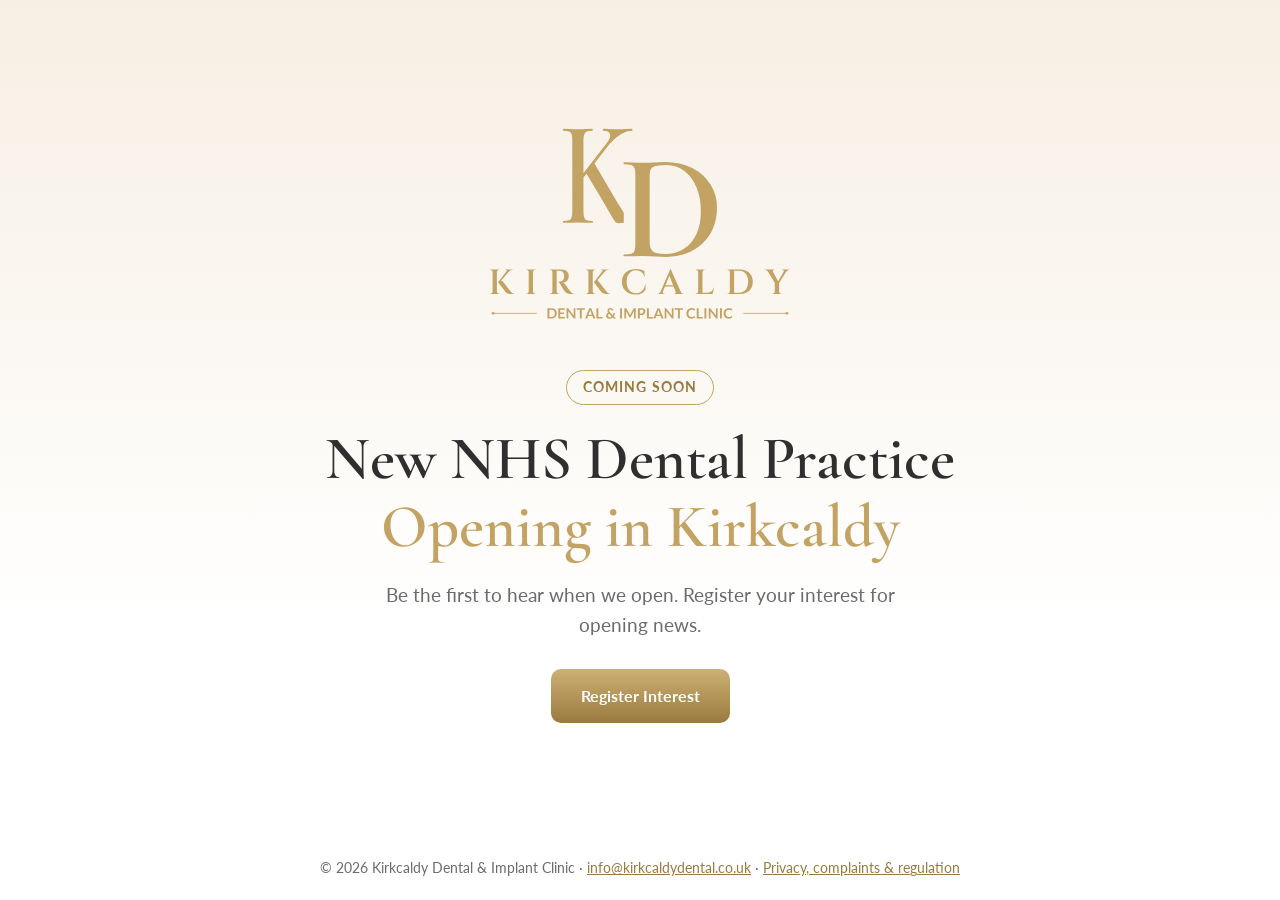
==== site/index.html @ 482598f6 "Switch everything to kirkcaldydental.co.uk Website, register page, privacy page, thank-you emails, l" ====
<!DOCTYPE html>
<html lang="en-GB">
<head>
<meta charset="utf-8">
<meta name="viewport" content="width=device-width, initial-scale=1">
<title>Kirkcaldy Dental &amp; Implant Clinic – New NHS Dental Practice Opening in Kirkcaldy</title>
<meta name="description" content="Kirkcaldy Dental & Implant Clinic is a new NHS dental practice opening soon in Kirkcaldy, Fife.">
<link rel="icon" href="assets/favicon.png">
<link rel="preconnect" href="https://fonts.googleapis.com">
<link rel="preconnect" href="https://fonts.gstatic.com" crossorigin>
<link href="https://fonts.googleapis.com/css2?family=Cormorant+Garamond:wght@600&family=Lato:wght@400;700&display=swap" rel="stylesheet">
<style>
  :root { --gold: #c3a363; --gold-dark: #9a7a3f; --soft: #f6efe3; --ink: #2f2f2f; --muted: #6b6b6b; }
  * { box-sizing: border-box; }
  html, body { height: 100%; }
  body { margin: 0; font-family: "Lato", system-ui, sans-serif; color: var(--ink); line-height: 1.6;
         background: linear-gradient(180deg, var(--soft), #fff 70%); display: flex; flex-direction: column; }
  main { flex: 1; display: flex; align-items: center; justify-content: center; text-align: center; padding: 56px 20px; }
  .inner { max-width: 720px; }
  img.logo { width: min(340px, 72vw); height: auto; margin-bottom: 32px; }
  .badge { display: inline-block; border: 1px solid var(--gold); color: var(--gold-dark); border-radius: 999px; padding: 6px 16px;
           font-size: .85rem; font-weight: 700; letter-spacing: .08em; text-transform: uppercase; margin-bottom: 20px; }
  h1 { font-family: "Cormorant Garamond", Georgia, serif; font-weight: 600; line-height: 1.12; margin: 0 0 18px; font-size: clamp(2.3rem, 6.5vw, 3.8rem); }
  h1 span { color: var(--gold); }
  p.lead { font-size: 1.2rem; color: var(--muted); margin: 0 auto; max-width: 560px; }
  a.cta { display: inline-block; margin-top: 28px; padding: 14px 30px; border-radius: 10px; color: #fff; font-weight: 700; text-decoration: none;
          background: linear-gradient(180deg, #cdb074, var(--gold-dark)); }
  footer { text-align: center; padding: 20px; font-size: .85rem; color: var(--muted); }
  footer a { color: var(--gold-dark); }
</style>
</head>
<body>
<main>
  <div class="inner">
    <img class="logo" src="assets/logo-stacked.svg" alt="Kirkcaldy Dental &amp; Implant Clinic">
    <div><span class="badge">Coming soon</span></div>
    <h1>New NHS Dental Practice<br><span>Opening in Kirkcaldy</span></h1>
    <p class="lead">Be the first to hear when we open. Register your interest for opening news.</p>
    <a class="cta" href="register/">Register Interest</a>
  </div>
</main>
<footer>
  © 2026 Kirkcaldy Dental &amp; Implant Clinic · <a href="mailto:info@kirkcaldydental.co.uk">info@kirkcaldydental.co.uk</a> · <a href="privacy.html">Privacy, complaints &amp; regulation</a>
</footer>
</body>
</html>
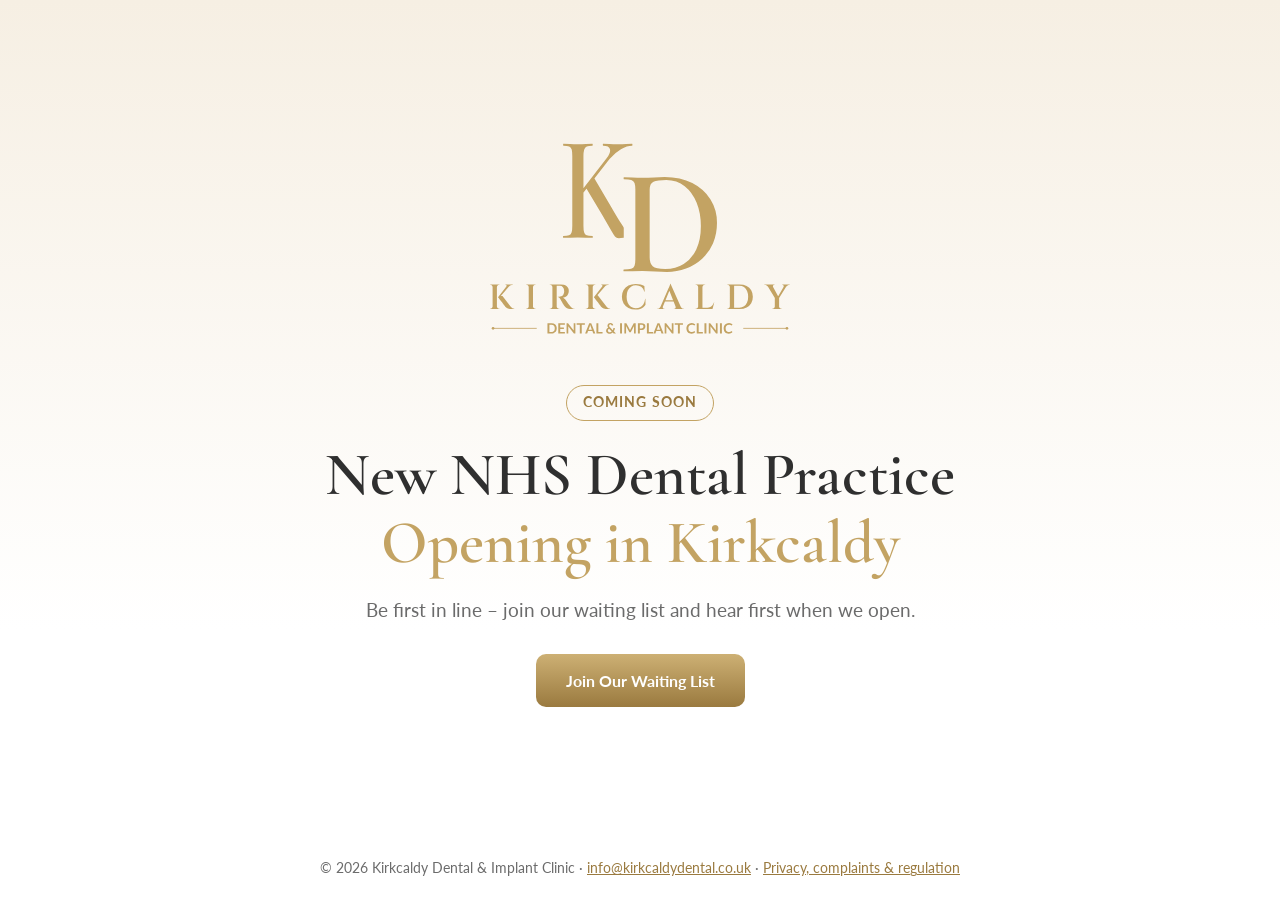
==== commit 0a934e85: "Leaflet, website and thank-you email: waiting-list wording to match the banner Co-Authored-By: Claud" ====
--- a/site/index.html
+++ b/site/index.html
@@ -35,8 +35,8 @@
     <img class="logo" src="assets/logo-stacked.svg" alt="Kirkcaldy Dental &amp; Implant Clinic">
     <div><span class="badge">Coming soon</span></div>
     <h1>New NHS Dental Practice<br><span>Opening in Kirkcaldy</span></h1>
-    <p class="lead">Be the first to hear when we open. Register your interest for opening news.</p>
-    <a class="cta" href="register/">Register Interest</a>
+    <p class="lead">Be first in line – join our waiting list and hear first when we open.</p>
+    <a class="cta" href="register/">Join Our Waiting List</a>
   </div>
 </main>
 <footer>
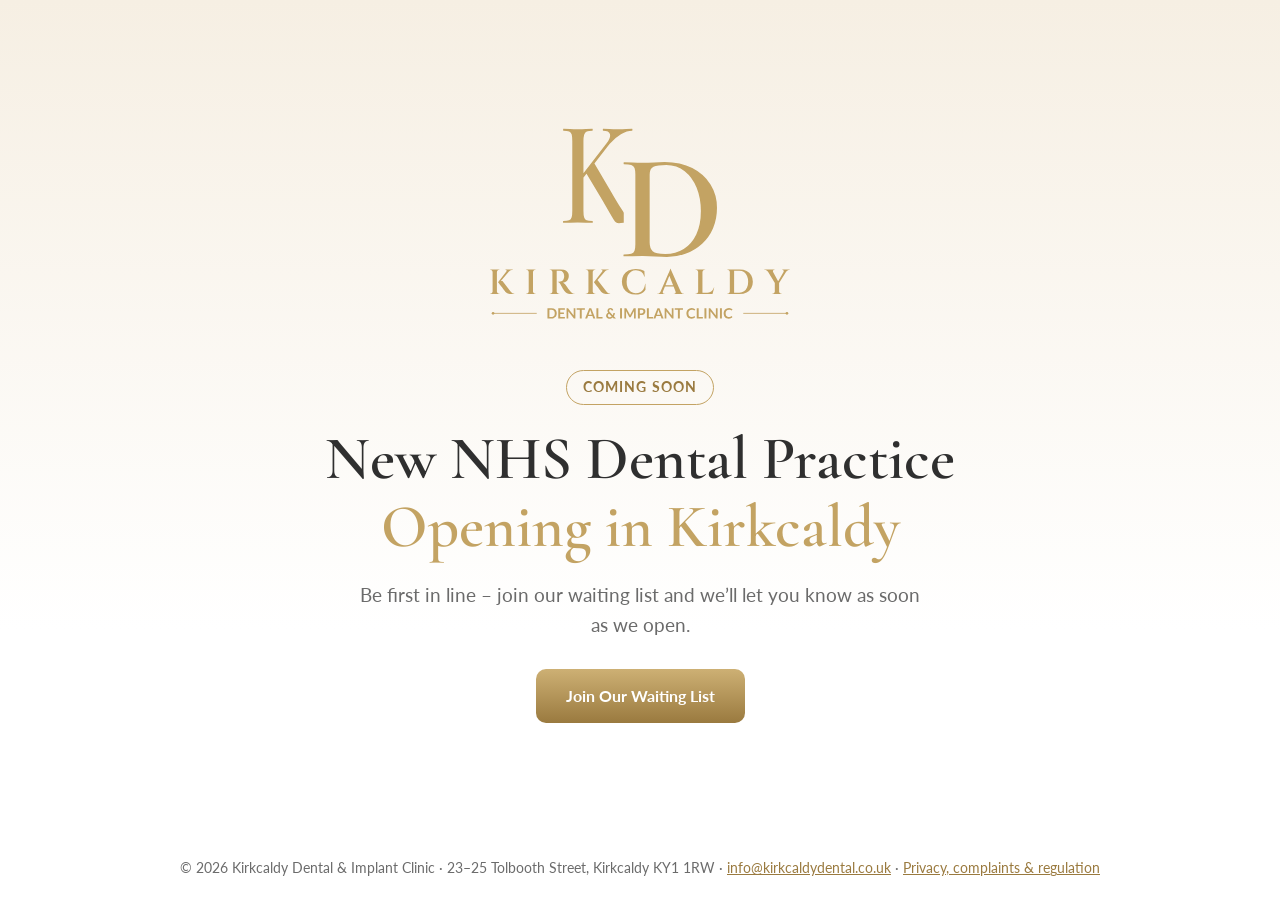
==== commit 18a9e85f: "Website: full address in footer and privacy page; replace 'hear first' wording Co-Authored-By: Claud" ====
--- a/site/index.html
+++ b/site/index.html
@@ -35,12 +35,12 @@
     <img class="logo" src="assets/logo-stacked.svg" alt="Kirkcaldy Dental &amp; Implant Clinic">
     <div><span class="badge">Coming soon</span></div>
     <h1>New NHS Dental Practice<br><span>Opening in Kirkcaldy</span></h1>
-    <p class="lead">Be first in line – join our waiting list and hear first when we open.</p>
+    <p class="lead">Be first in line – join our waiting list and we’ll let you know as soon as we open.</p>
     <a class="cta" href="register/">Join Our Waiting List</a>
   </div>
 </main>
 <footer>
-  © 2026 Kirkcaldy Dental &amp; Implant Clinic · <a href="mailto:info@kirkcaldydental.co.uk">info@kirkcaldydental.co.uk</a> · <a href="privacy.html">Privacy, complaints &amp; regulation</a>
+  © 2026 Kirkcaldy Dental &amp; Implant Clinic · 23–25 Tolbooth Street, Kirkcaldy KY1 1RW · <a href="mailto:info@kirkcaldydental.co.uk">info@kirkcaldydental.co.uk</a> · <a href="privacy.html">Privacy, complaints &amp; regulation</a>
 </footer>
 </body>
 </html>
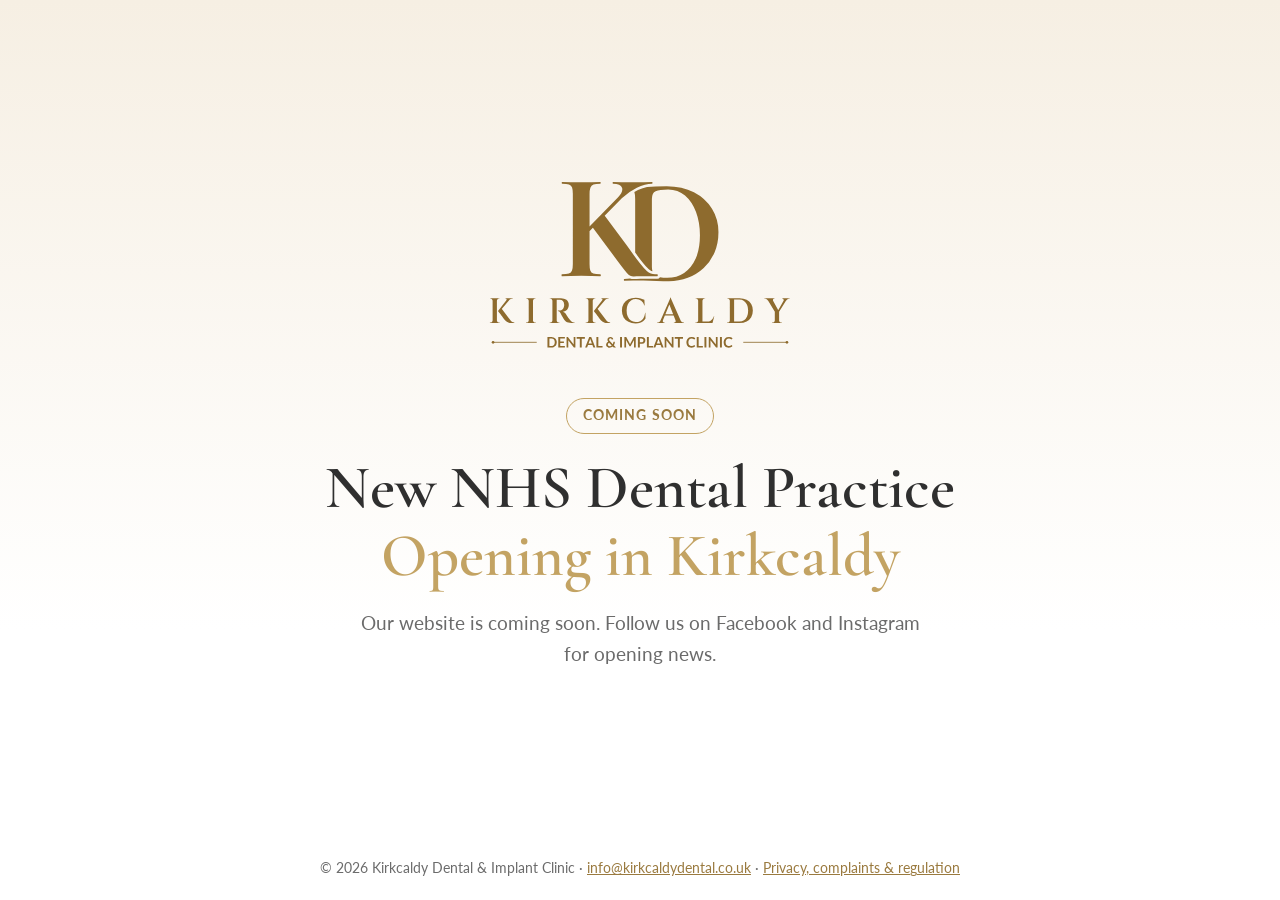
==== commit 5f4a43c1: "Website go-live fixes: short sign-up form, QR short links, legal wording - register/: short form (na" ====
--- a/site/index.html
+++ b/site/index.html
@@ -23,8 +23,6 @@
   h1 { font-family: "Cormorant Garamond", Georgia, serif; font-weight: 600; line-height: 1.12; margin: 0 0 18px; font-size: clamp(2.3rem, 6.5vw, 3.8rem); }
   h1 span { color: var(--gold); }
   p.lead { font-size: 1.2rem; color: var(--muted); margin: 0 auto; max-width: 560px; }
-  a.cta { display: inline-block; margin-top: 28px; padding: 14px 30px; border-radius: 10px; color: #fff; font-weight: 700; text-decoration: none;
-          background: linear-gradient(180deg, #cdb074, var(--gold-dark)); }
   footer { text-align: center; padding: 20px; font-size: .85rem; color: var(--muted); }
   footer a { color: var(--gold-dark); }
 </style>
@@ -35,12 +33,22 @@
     <img class="logo" src="assets/logo-stacked.svg" alt="Kirkcaldy Dental &amp; Implant Clinic">
     <div><span class="badge">Coming soon</span></div>
     <h1>New NHS Dental Practice<br><span>Opening in Kirkcaldy</span></h1>
-    <p class="lead">Be first in line – join our waiting list and we’ll let you know as soon as we open.</p>
-    <a class="cta" href="register/">Join Our Waiting List</a>
+    <p class="lead">Our website is coming soon. Follow us on Facebook and Instagram for opening news.</p>
   </div>
 </main>
 <footer>
-  © 2026 Kirkcaldy Dental &amp; Implant Clinic · 23–25 Tolbooth Street, Kirkcaldy KY1 1RW · <a href="mailto:info@kirkcaldydental.co.uk">info@kirkcaldydental.co.uk</a> · <a href="privacy.html">Privacy, complaints &amp; regulation</a>
+  © 2026 Kirkcaldy Dental &amp; Implant Clinic · <a href="mailto:info@kirkcaldydental.co.uk">info@kirkcaldydental.co.uk</a> · <a href="privacy.html">Privacy, complaints &amp; regulation</a>
 </footer>
+<script>
+  // Counts home-page visits by source (?src=fb-page, ig-bio …; default "home"). Only the tag and a random
+  // per-page-load ID are sent: no cookies, nothing personal. Paste the same /exec URL as in register/index.html.
+  (function () {
+    var ENDPOINT = "PASTE_APPS_SCRIPT_URL_HERE";
+    if (!/^https:\/\/script\.google\.com\/macros\/s\/[^\/]+\/exec$/.test(ENDPOINT)) return;
+    var src = new URLSearchParams(location.search).get("src") || "home";
+    var vid = Math.random().toString(36).slice(2, 10) + Date.now().toString(36);
+    try { fetch(ENDPOINT, { method: "POST", mode: "no-cors", body: new URLSearchParams({ action: "visit", source: src, vid: vid }) }); } catch (e) {}
+  })();
+</script>
 </body>
 </html>
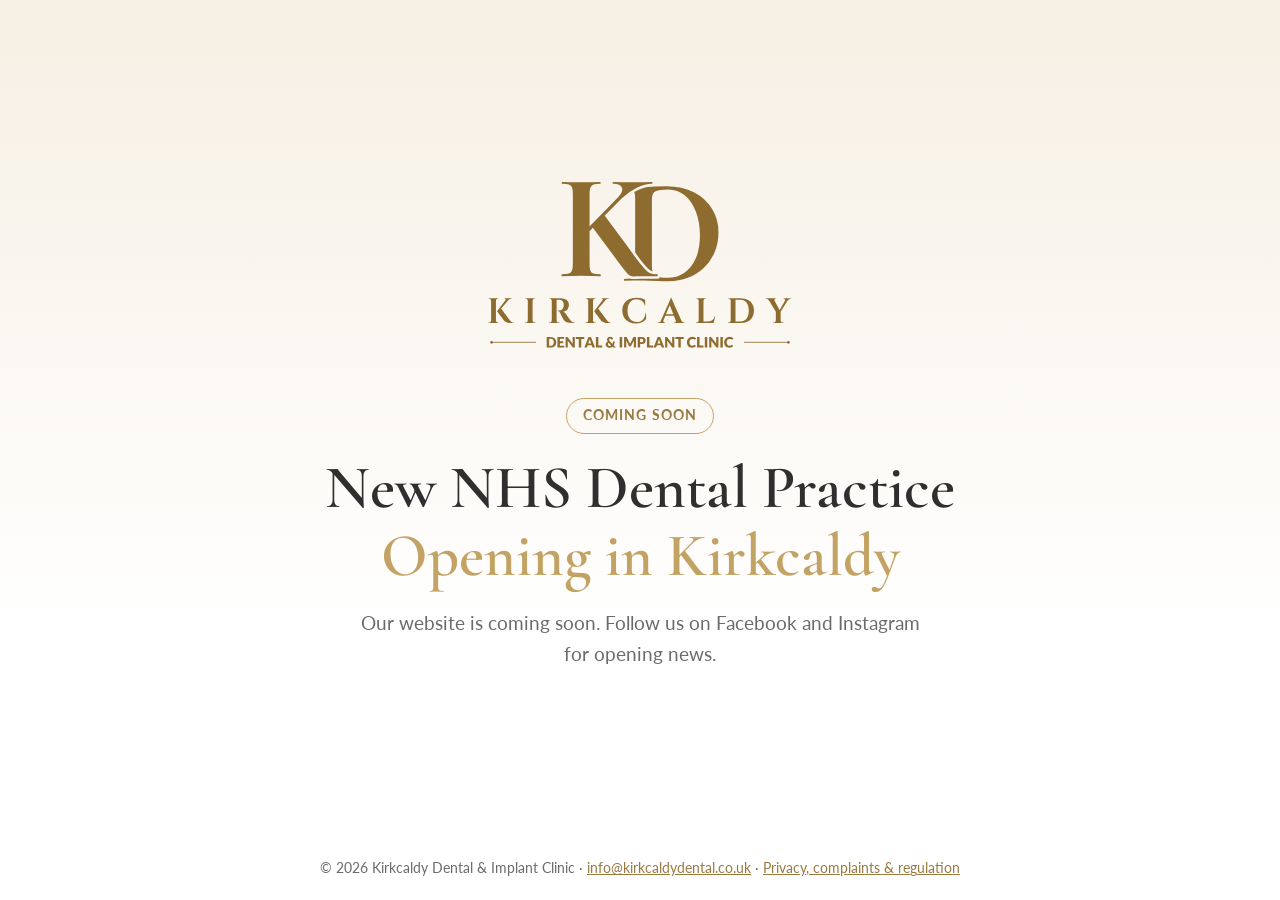
==== commit 5514e926: "Clean URLs: privacy page at /privacy/ (old /privacy.html redirects); links no longer show .html Co-A" ====
--- a/site/index.html
+++ b/site/index.html
@@ -37,7 +37,7 @@
   </div>
 </main>
 <footer>
-  © 2026 Kirkcaldy Dental &amp; Implant Clinic · <a href="mailto:info@kirkcaldydental.co.uk">info@kirkcaldydental.co.uk</a> · <a href="privacy.html">Privacy, complaints &amp; regulation</a>
+  © 2026 Kirkcaldy Dental &amp; Implant Clinic · <a href="mailto:info@kirkcaldydental.co.uk">info@kirkcaldydental.co.uk</a> · <a href="/privacy/">Privacy, complaints &amp; regulation</a>
 </footer>
 <script>
   // Counts home-page visits by source (?src=fb-page, ig-bio …; default "home"). Only the tag and a random
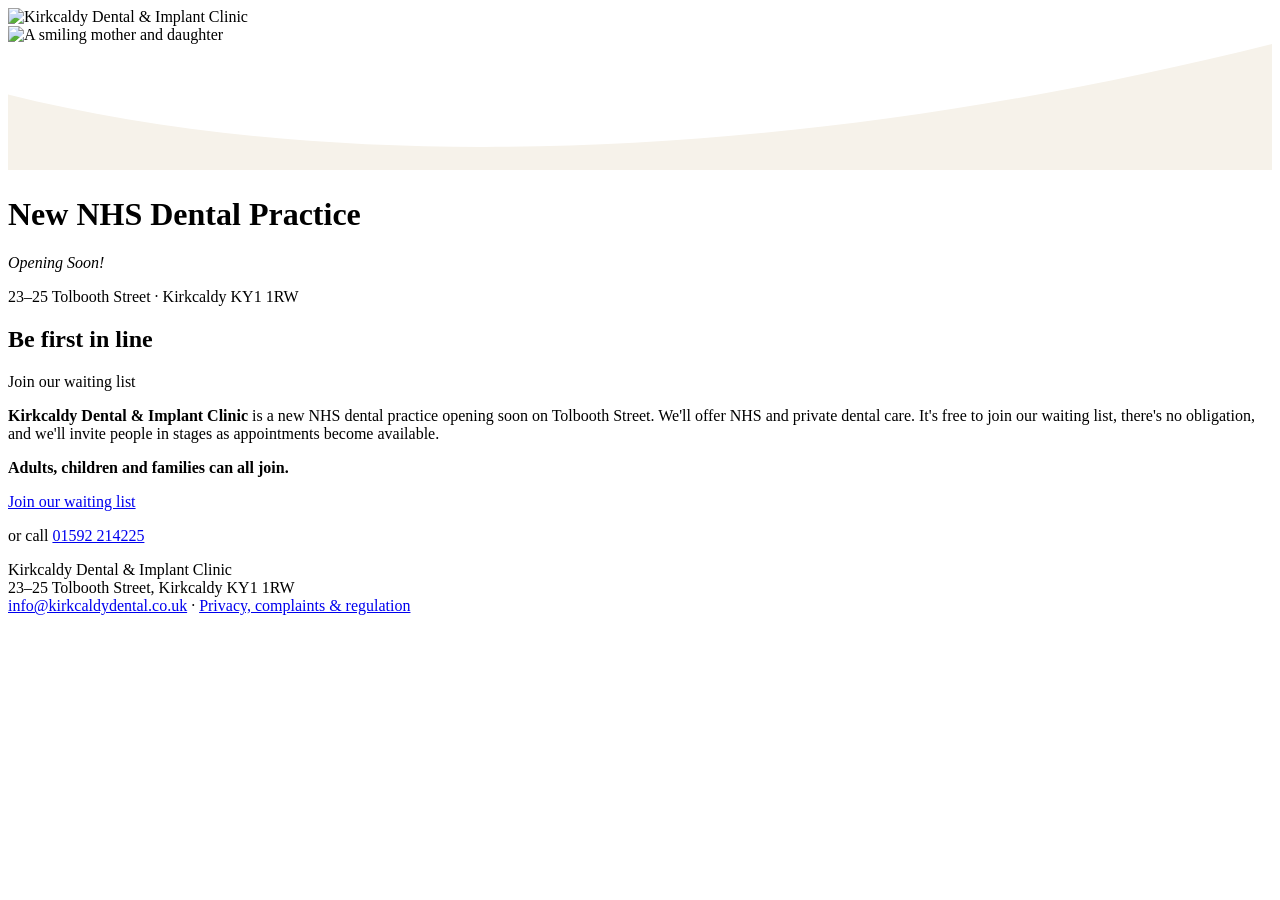
==== commit ac8827bd: "Website redesign to match the leaflet: Playfair/Inter (self-hosted), family photo hero, Opening Soon" ====
--- a/site/index.html
+++ b/site/index.html
@@ -3,45 +3,51 @@
 <head>
 <meta charset="utf-8">
 <meta name="viewport" content="width=device-width, initial-scale=1">
-<title>Kirkcaldy Dental &amp; Implant Clinic – New NHS Dental Practice Opening in Kirkcaldy</title>
-<meta name="description" content="Kirkcaldy Dental & Implant Clinic is a new NHS dental practice opening soon in Kirkcaldy, Fife.">
-<link rel="icon" href="assets/favicon.png">
-<link rel="preconnect" href="https://fonts.googleapis.com">
-<link rel="preconnect" href="https://fonts.gstatic.com" crossorigin>
-<link href="https://fonts.googleapis.com/css2?family=Cormorant+Garamond:wght@600&family=Lato:wght@400;700&display=swap" rel="stylesheet">
-<style>
-  :root { --gold: #c3a363; --gold-dark: #9a7a3f; --soft: #f6efe3; --ink: #2f2f2f; --muted: #6b6b6b; }
-  * { box-sizing: border-box; }
-  html, body { height: 100%; }
-  body { margin: 0; font-family: "Lato", system-ui, sans-serif; color: var(--ink); line-height: 1.6;
-         background: linear-gradient(180deg, var(--soft), #fff 70%); display: flex; flex-direction: column; }
-  main { flex: 1; display: flex; align-items: center; justify-content: center; text-align: center; padding: 56px 20px; }
-  .inner { max-width: 720px; }
-  img.logo { width: min(340px, 72vw); height: auto; margin-bottom: 32px; }
-  .badge { display: inline-block; border: 1px solid var(--gold); color: var(--gold-dark); border-radius: 999px; padding: 6px 16px;
-           font-size: .85rem; font-weight: 700; letter-spacing: .08em; text-transform: uppercase; margin-bottom: 20px; }
-  h1 { font-family: "Cormorant Garamond", Georgia, serif; font-weight: 600; line-height: 1.12; margin: 0 0 18px; font-size: clamp(2.3rem, 6.5vw, 3.8rem); }
-  h1 span { color: var(--gold); }
-  p.lead { font-size: 1.2rem; color: var(--muted); margin: 0 auto; max-width: 560px; }
-  footer { text-align: center; padding: 20px; font-size: .85rem; color: var(--muted); }
-  footer a { color: var(--gold-dark); }
-</style>
+<title>Kirkcaldy Dental &amp; Implant Clinic – New NHS Dental Practice Opening Soon</title>
+<meta name="description" content="Kirkcaldy Dental & Implant Clinic is a new NHS dental practice opening soon at 23–25 Tolbooth Street, Kirkcaldy. Join our waiting list – it's free and quick.">
+<meta name="theme-color" content="#8A6A2C">
+<link rel="icon" href="/assets/favicon.png">
+<link rel="preload" href="/assets/fonts/playfair-900.woff2" as="font" type="font/woff2" crossorigin>
+<link rel="preload" href="/assets/fonts/inter-500.woff2" as="font" type="font/woff2" crossorigin>
+<link rel="stylesheet" href="/assets/site.css">
 </head>
 <body>
+<header class="hero">
+  <img class="hero-logo" src="/assets/logo-stacked.svg" alt="Kirkcaldy Dental &amp; Implant Clinic">
+  <div class="hero-photo">
+    <img src="/assets/family.jpg" alt="A smiling mother and daughter" width="1400" height="981" fetchpriority="high">
+    <svg class="hero-curve" viewBox="0 0 1000 100" preserveAspectRatio="none" aria-hidden="true"><path d="M0,100 L0,40 C260,105 620,95 1000,0 L1000,100 Z" fill="#F6F2EA"/></svg>
+  </div>
+</header>
+
 <main>
-  <div class="inner">
-    <img class="logo" src="assets/logo-stacked.svg" alt="Kirkcaldy Dental &amp; Implant Clinic">
-    <div><span class="badge">Coming soon</span></div>
-    <h1>New NHS Dental Practice<br><span>Opening in Kirkcaldy</span></h1>
-    <p class="lead">Our website is coming soon. Follow us on Facebook and Instagram for opening news.</p>
+  <div class="head">
+    <h1 class="kicker">New NHS Dental Practice</h1>
+    <div class="flourish"><b></b><i>Opening Soon!</i><b></b></div>
+    <p class="address">23–25 Tolbooth Street · Kirkcaldy KY1 1RW</p>
+  </div>
+
+  <div class="band">
+    <h2>Be first in line</h2>
+    <p>Join our waiting list</p>
+  </div>
+
+  <div class="wrap">
+    <p class="intro"><strong>Kirkcaldy Dental &amp; Implant Clinic</strong> is a new NHS dental practice opening soon on Tolbooth Street. We'll offer NHS and private dental care. It's free to join our waiting list, there's no obligation, and we'll invite people in stages as appointments become available.</p>
+    <p class="intro" style="margin-top:10px;color:var(--gold-3);font-weight:700">Adults, children and families can all join.</p>
+
+    <a class="btn" href="/register/" style="margin:24px 0 0">Join our waiting list</a>
+    <p class="call">or call <a href="tel:+441592214225">01592 214225</a></p>
   </div>
 </main>
+
 <footer>
-  © 2026 Kirkcaldy Dental &amp; Implant Clinic · <a href="mailto:info@kirkcaldydental.co.uk">info@kirkcaldydental.co.uk</a> · <a href="/privacy/">Privacy, complaints &amp; regulation</a>
+  <div class="brand">Kirkcaldy Dental &amp; Implant Clinic</div>
+  23–25 Tolbooth Street, Kirkcaldy KY1 1RW<br>
+  <a href="mailto:info@kirkcaldydental.co.uk">info@kirkcaldydental.co.uk</a> · <a href="/privacy/">Privacy, complaints &amp; regulation</a>
 </footer>
+
 <script>
-  // Counts home-page visits by source (?src=fb-page, ig-bio …; default "home"). Only the tag and a random
-  // per-page-load ID are sent: no cookies, nothing personal. Paste the same /exec URL as in register/index.html.
   (function () {
     var ENDPOINT = "PASTE_APPS_SCRIPT_URL_HERE";
     if (!/^https:\/\/script\.google\.com\/macros\/s\/[^\/]+\/exec$/.test(ENDPOINT)) return;
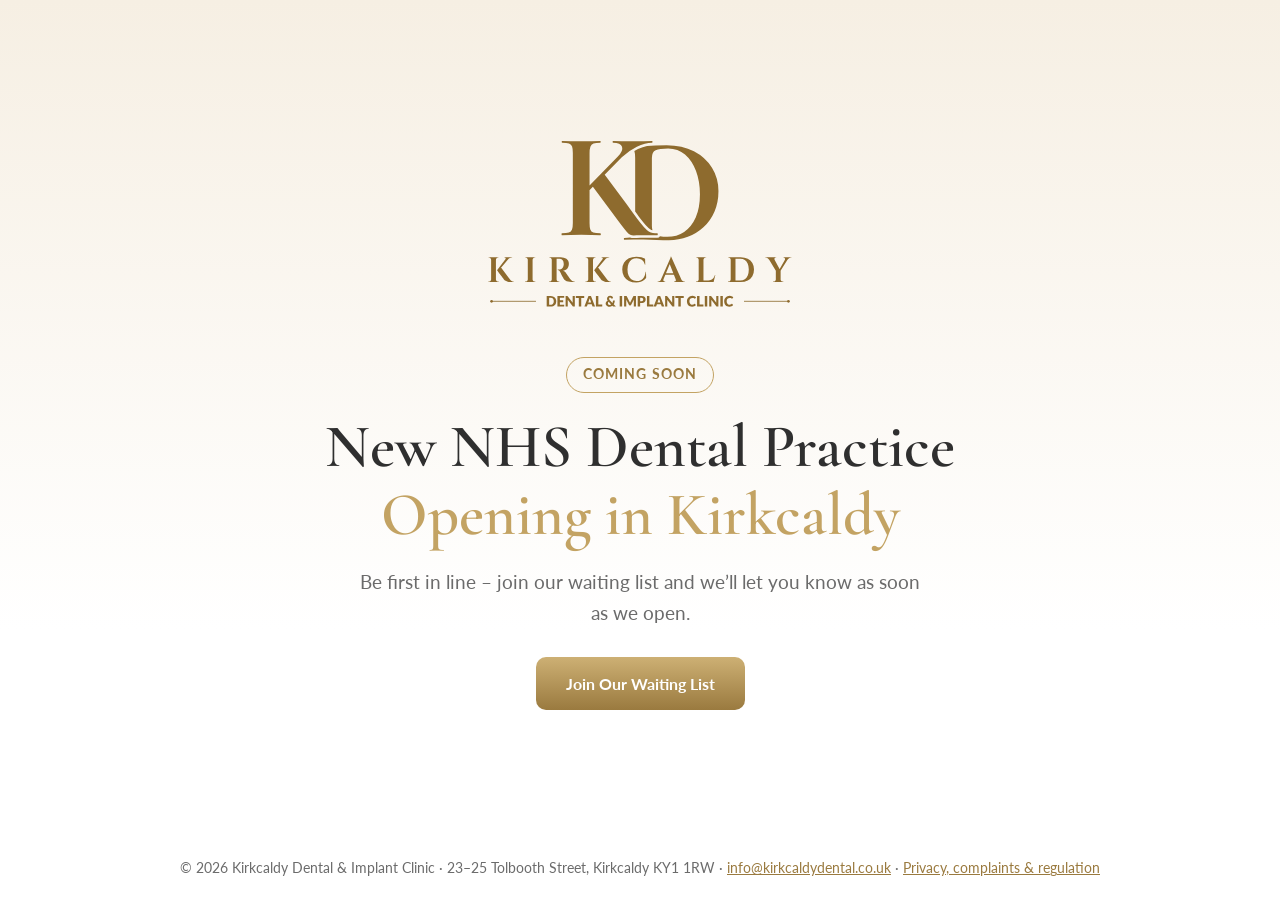
==== commit 0487125f: "Merge de7c746102afc75a7a678eeff969ce58a3e0d7f2 into 5da6217ed73e469340daa2956b44525146e2e03a" ====
--- a/site/index.html
+++ b/site/index.html
@@ -3,58 +3,44 @@
 <head>
 <meta charset="utf-8">
 <meta name="viewport" content="width=device-width, initial-scale=1">
-<title>Kirkcaldy Dental &amp; Implant Clinic – New NHS Dental Practice Opening Soon</title>
-<meta name="description" content="Kirkcaldy Dental & Implant Clinic is a new NHS dental practice opening soon at 23–25 Tolbooth Street, Kirkcaldy. Join our waiting list – it's free and quick.">
-<meta name="theme-color" content="#8A6A2C">
-<link rel="icon" href="/assets/favicon.png">
-<link rel="preload" href="/assets/fonts/playfair-900.woff2" as="font" type="font/woff2" crossorigin>
-<link rel="preload" href="/assets/fonts/inter-500.woff2" as="font" type="font/woff2" crossorigin>
-<link rel="stylesheet" href="/assets/site.css">
+<title>Kirkcaldy Dental &amp; Implant Clinic – New NHS Dental Practice Opening in Kirkcaldy</title>
+<meta name="description" content="Kirkcaldy Dental & Implant Clinic is a new NHS dental practice opening soon in Kirkcaldy, Fife.">
+<link rel="icon" href="assets/favicon.png">
+<link rel="preconnect" href="https://fonts.googleapis.com">
+<link rel="preconnect" href="https://fonts.gstatic.com" crossorigin>
+<link href="https://fonts.googleapis.com/css2?family=Cormorant+Garamond:wght@600&family=Lato:wght@400;700&display=swap" rel="stylesheet">
+<style>
+  :root { --gold: #c3a363; --gold-dark: #9a7a3f; --soft: #f6efe3; --ink: #2f2f2f; --muted: #6b6b6b; }
+  * { box-sizing: border-box; }
+  html, body { height: 100%; }
+  body { margin: 0; font-family: "Lato", system-ui, sans-serif; color: var(--ink); line-height: 1.6;
+         background: linear-gradient(180deg, var(--soft), #fff 70%); display: flex; flex-direction: column; }
+  main { flex: 1; display: flex; align-items: center; justify-content: center; text-align: center; padding: 56px 20px; }
+  .inner { max-width: 720px; }
+  img.logo { width: min(340px, 72vw); height: auto; margin-bottom: 32px; }
+  .badge { display: inline-block; border: 1px solid var(--gold); color: var(--gold-dark); border-radius: 999px; padding: 6px 16px;
+           font-size: .85rem; font-weight: 700; letter-spacing: .08em; text-transform: uppercase; margin-bottom: 20px; }
+  h1 { font-family: "Cormorant Garamond", Georgia, serif; font-weight: 600; line-height: 1.12; margin: 0 0 18px; font-size: clamp(2.3rem, 6.5vw, 3.8rem); }
+  h1 span { color: var(--gold); }
+  p.lead { font-size: 1.2rem; color: var(--muted); margin: 0 auto; max-width: 560px; }
+  a.cta { display: inline-block; margin-top: 28px; padding: 14px 30px; border-radius: 10px; color: #fff; font-weight: 700; text-decoration: none;
+          background: linear-gradient(180deg, #cdb074, var(--gold-dark)); }
+  footer { text-align: center; padding: 20px; font-size: .85rem; color: var(--muted); }
+  footer a { color: var(--gold-dark); }
+</style>
 </head>
 <body>
-<header class="hero">
-  <img class="hero-logo" src="/assets/logo-stacked.svg" alt="Kirkcaldy Dental &amp; Implant Clinic">
-  <div class="hero-photo">
-    <img src="/assets/family.jpg" alt="A smiling mother and daughter" width="1400" height="981" fetchpriority="high">
-    <svg class="hero-curve" viewBox="0 0 1000 100" preserveAspectRatio="none" aria-hidden="true"><path d="M0,100 L0,40 C260,105 620,95 1000,0 L1000,100 Z" fill="#F6F2EA"/></svg>
-  </div>
-</header>
-
 <main>
-  <div class="head">
-    <h1 class="kicker">New NHS Dental Practice</h1>
-    <div class="flourish"><b></b><i>Opening Soon!</i><b></b></div>
-    <p class="address">23–25 Tolbooth Street · Kirkcaldy KY1 1RW</p>
-  </div>
-
-  <div class="band">
-    <h2>Be first in line</h2>
-    <p>Join our waiting list</p>
-  </div>
-
-  <div class="wrap">
-    <p class="intro"><strong>Kirkcaldy Dental &amp; Implant Clinic</strong> is a new NHS dental practice opening soon on Tolbooth Street. We'll offer NHS and private dental care. It's free to join our waiting list, there's no obligation, and we'll invite people in stages as appointments become available.</p>
-    <p class="intro" style="margin-top:10px;color:var(--gold-3);font-weight:700">Adults, children and families can all join.</p>
-
-    <a class="btn" href="/register/" style="margin:24px 0 0">Join our waiting list</a>
-    <p class="call">or call <a href="tel:+441592214225">01592 214225</a></p>
+  <div class="inner">
+    <img class="logo" src="assets/logo-stacked.svg" alt="Kirkcaldy Dental &amp; Implant Clinic">
+    <div><span class="badge">Coming soon</span></div>
+    <h1>New NHS Dental Practice<br><span>Opening in Kirkcaldy</span></h1>
+    <p class="lead">Be first in line – join our waiting list and we’ll let you know as soon as we open.</p>
+    <a class="cta" href="register/">Join Our Waiting List</a>
   </div>
 </main>
-
 <footer>
-  <div class="brand">Kirkcaldy Dental &amp; Implant Clinic</div>
-  23–25 Tolbooth Street, Kirkcaldy KY1 1RW<br>
-  <a href="mailto:info@kirkcaldydental.co.uk">info@kirkcaldydental.co.uk</a> · <a href="/privacy/">Privacy, complaints &amp; regulation</a>
+  © 2026 Kirkcaldy Dental &amp; Implant Clinic · 23–25 Tolbooth Street, Kirkcaldy KY1 1RW · <a href="mailto:info@kirkcaldydental.co.uk">info@kirkcaldydental.co.uk</a> · <a href="privacy.html">Privacy, complaints &amp; regulation</a>
 </footer>
-
-<script>
-  (function () {
-    var ENDPOINT = "PASTE_APPS_SCRIPT_URL_HERE";
-    if (!/^https:\/\/script\.google\.com\/macros\/s\/[^\/]+\/exec$/.test(ENDPOINT)) return;
-    var src = new URLSearchParams(location.search).get("src") || "home";
-    var vid = Math.random().toString(36).slice(2, 10) + Date.now().toString(36);
-    try { fetch(ENDPOINT, { method: "POST", mode: "no-cors", body: new URLSearchParams({ action: "visit", source: src, vid: vid }) }); } catch (e) {}
-  })();
-</script>
 </body>
 </html>
